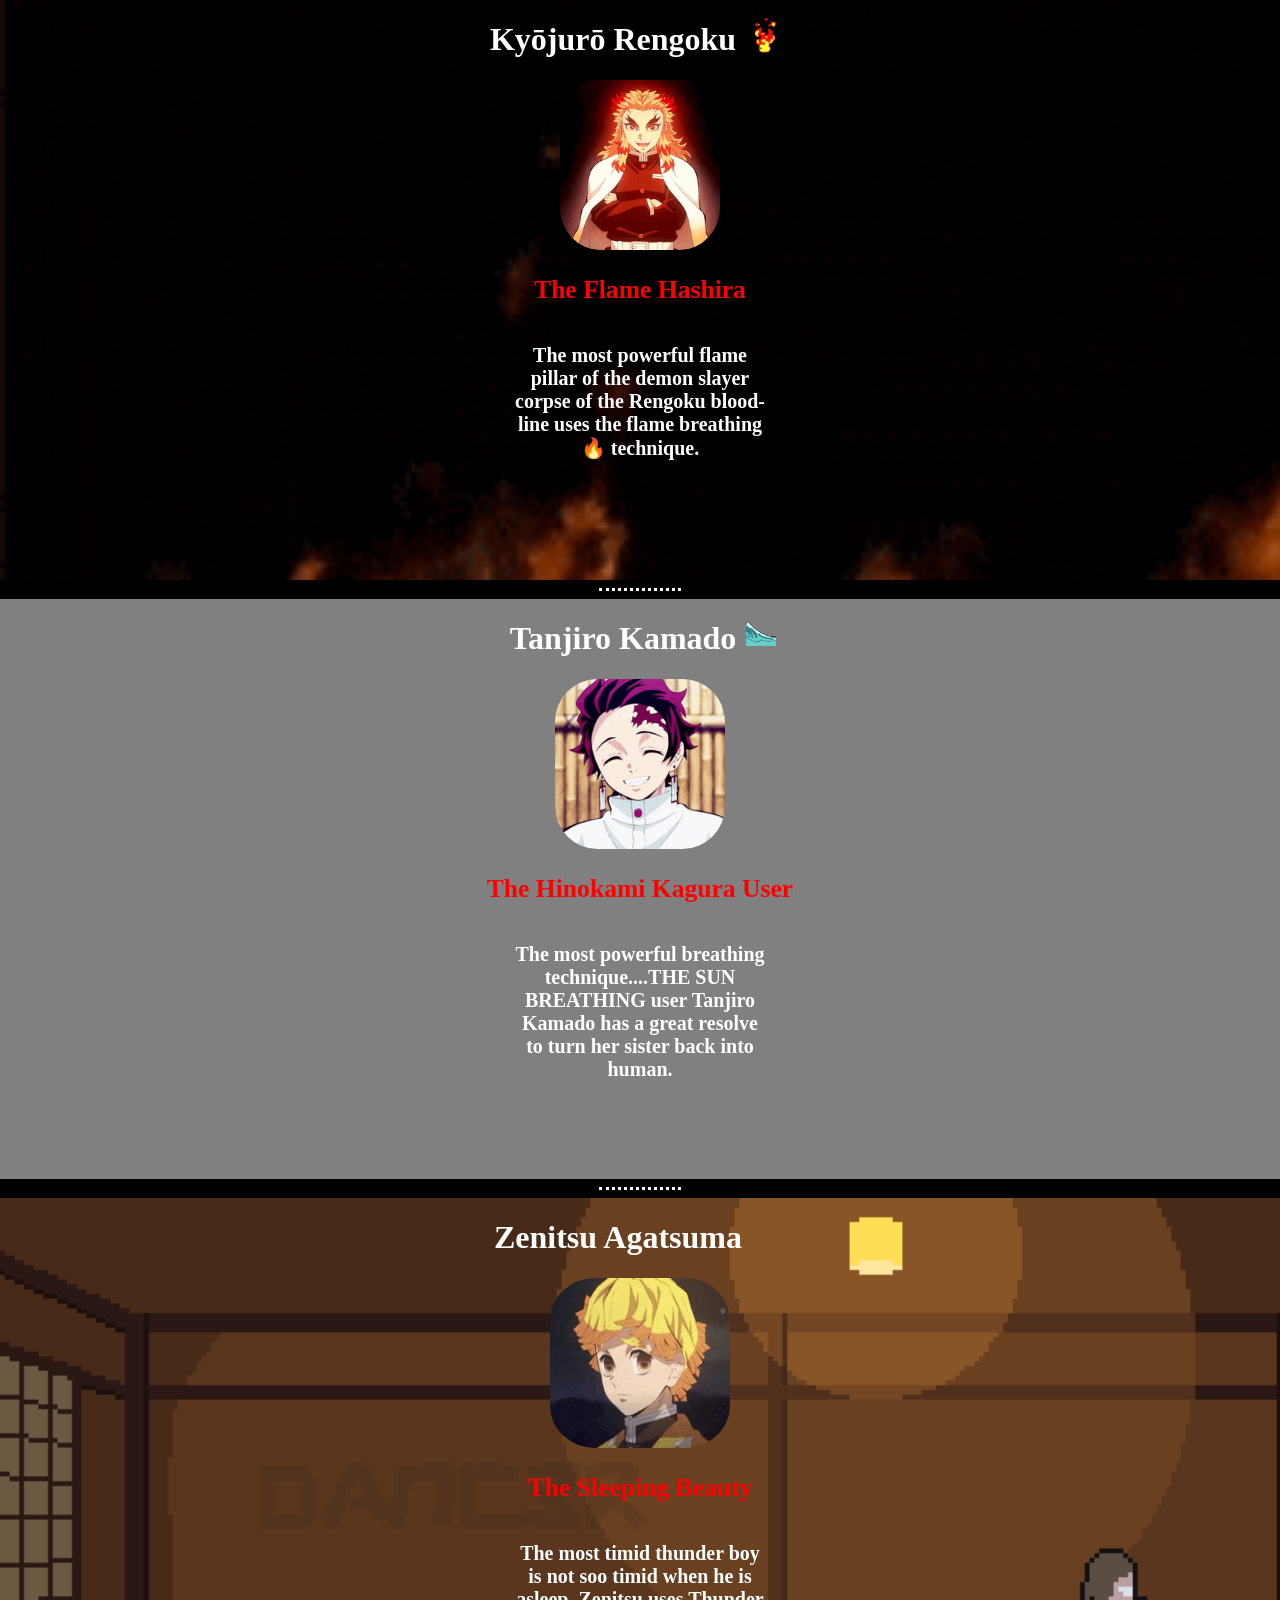
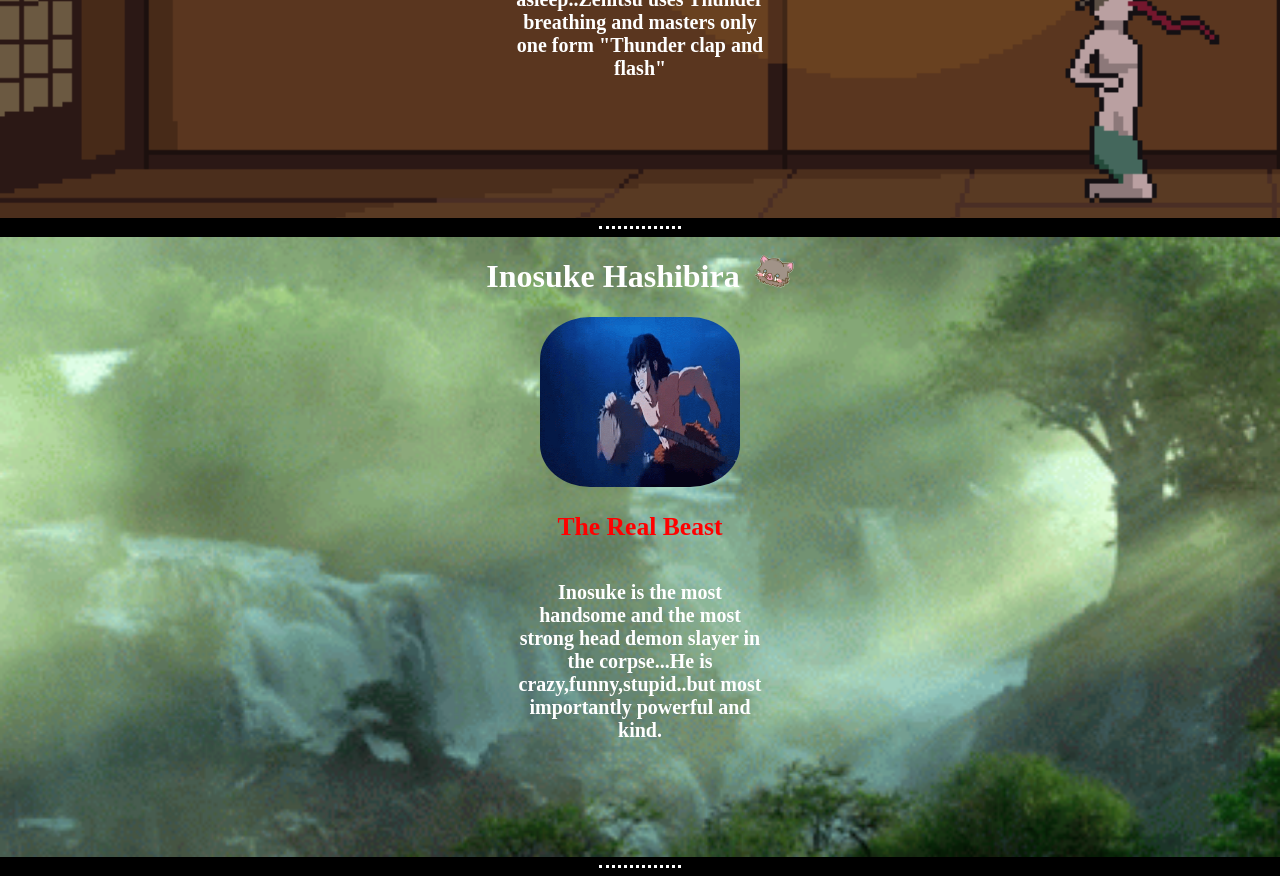
==== index.html @ d02bdd6b "Update to index.html" ====
<!DOCTYPE html>
<html lang="en" dir="ltr">

<head>
  <meta charset="utf-8">
  <title>Demon slayer fanpage</title>
  <link rel="stylesheet" href="styles.css">
   <link rel="icon" href="facivon.ico">
</head>

<body>

  <div class="Rengoku">
    <h1>Kyōjurō Rengoku</h1>
    <img class="fire" src="fire.gif" alt="">
    <br>
    <img class="rengokudp" src="rengoku.gif" alt="">
    <br>

    <h2>The Flame Hashira</h2>
    <br>
    <p><b>The most powerful flame pillar of the demon slayer corpse of the Rengoku blood-line uses the flame breathing🔥 technique.</b></p>

  </div>
  <hr>

  <div class="Tanjiro">
    <h1>Tanjiro Kamado</h1>
    <img class="water" src="water.gif" alt="">
    <br>
    <img class="tanjirodp" src="tanjirodp.gif" alt="">
    <br>
    <h2>The Hinokami Kagura User</h2>
    <br>
    <p><b>The most powerful breathing technique....THE SUN BREATHING user Tanjiro Kamado has a great resolve to turn her sister back into human.</b></p>
  </div>
  <hr>
  <div class="Zenitsu">
<h1>Zenitsu Agatsuma</h1>

<img class="thunder" src="thunder.gif" alt="">
<br>
<img class="zendp" src="zenitsudp.gif" alt="">
<br>
<h2>The Sleeping Beauty</h2>
<br>
<p><b>The most timid thunder boy is not soo timid when he is asleep..Zenitsu uses Thunder breathing and masters only one form  "Thunder clap and flash"</b></p>
  </div>
  <hr>
  <div class="Inosuke">
<h1>Inosuke Hashibira</h1>
<img class="boar" src="boar.gif" alt="">
<br>
<img class="inodp" src="inosukedp.gif" alt="">
<br>
<h2>The Real Beast</h2>
<br>
<p><b>Inosuke is the most handsome and the most strong head demon slayer in the corpse...He is crazy,funny,stupid..but most importantly powerful and kind.</b></p>
  </div>
  <hr>
  <div class="Uzui Tengen">

  </div>
</body>

</html>
---- styles.css ----
/*ALL THE OTHER CHANGES*/
body {
  background-color: black;
  margin: 0;
  text-align:center;

}
hr{
  border: dotted;
  color: white;
  border-bottom: none;
  width: 6%
}
p{
  color: white;
  width: 250px;
  margin: auto;
  font-family: 'Caveat', cursive;
  font-size: 20px;
  font-weight: bolder;
}
h1 {
  color: white;
  font-family: 'Pacifico', cursive;
  display: inline-block;
  font-size: 200%;

}
h2{
  font-family: 'Dancing Script', cursive;
  color: red;
  font-size: 160%;


}

/*CLASSES ONLY*/
.Rengoku {
  height: 500px;
  align-items:center;
  background-color: black;
  background-image:url('background.gif'); background-repeat:no-repeat;
  background-size: 1800px;
  margin: 0;
  border: 100px;
  padding-bottom: 80px;
}


.fire {
  height: 50px;
  position: relative;
  top: 7px;

}
.rengokudp{
  border-radius: 25%;
  width: 160px;
  height:170px;

}
.Tanjiro{
  height: 500px;
  align-items:center;
  background-color: grey;
  background-image:url('tanjiroBG.gif'); background-repeat:no-repeat;
  background-size: 1500px;
  padding-bottom: 80px;

}
.water{
  height: 30px;
  position: relative;
  bottom: 3.75px;
  left: 5.75px;


}
.tanjirodp{
  border-radius: 25%;
  width: 170px;
  height:170px;
}
.thunder{
  height: 40px;
  position: relative;
  top: 4.5px;

}
.zendp{
  border-radius: 25%;
  width: 180px;
  height:170px;
}
.Zenitsu{
  height: 500px;
  align-items:center;
  background-color: black;
  background-image:url('bg.gif'); background-repeat:no-repeat;
  background-size: 2400px;
  padding-bottom: 120px;
}
.boar{
  height: 50px;
  position: relative;
  top: 10px;
  left: 5.75px;
}
.inodp{
  border-radius: 25%;
  width: 200px;
  height:170px;

}
.Inosuke{
  height: 500px;
  align-items:center;
  background-color: black;
  background-image:url('forest.gif'); background-repeat:no-repeat;
  background-size: 1500px;
  padding-bottom: 120px;
}
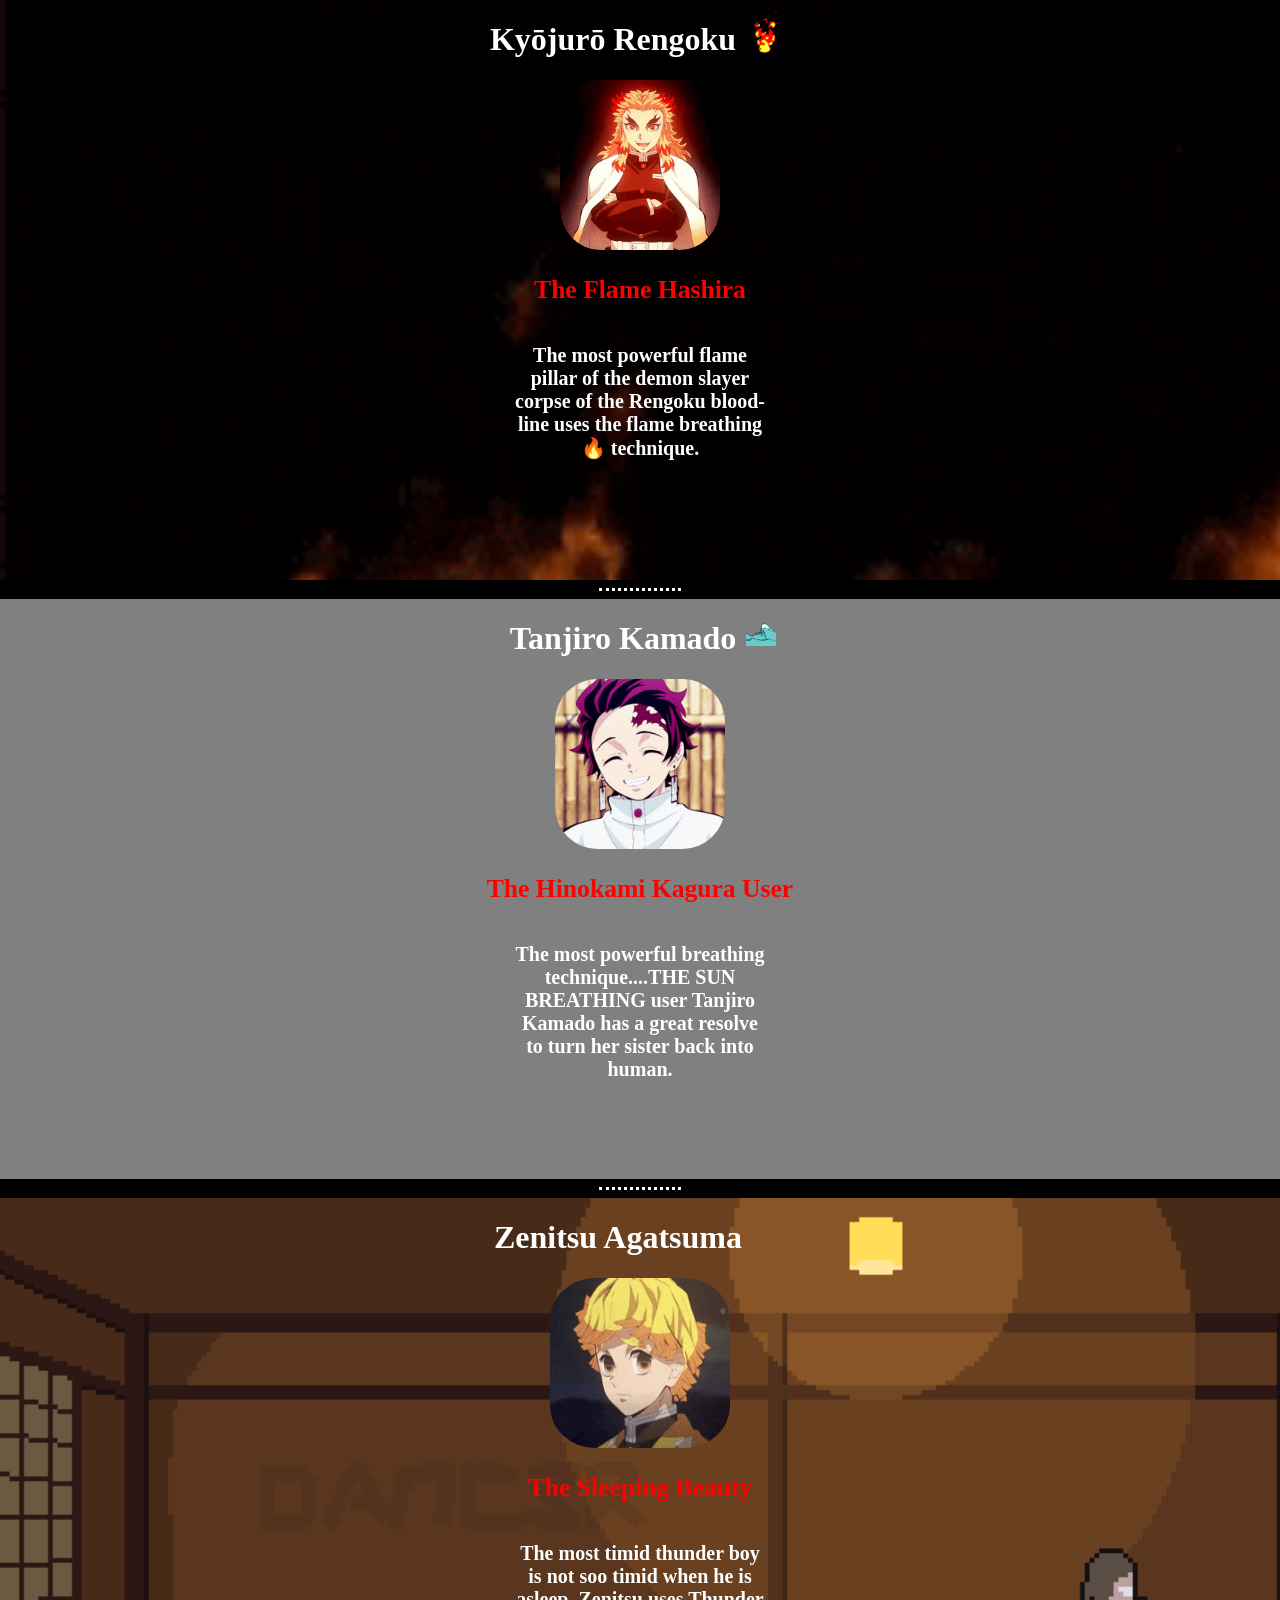
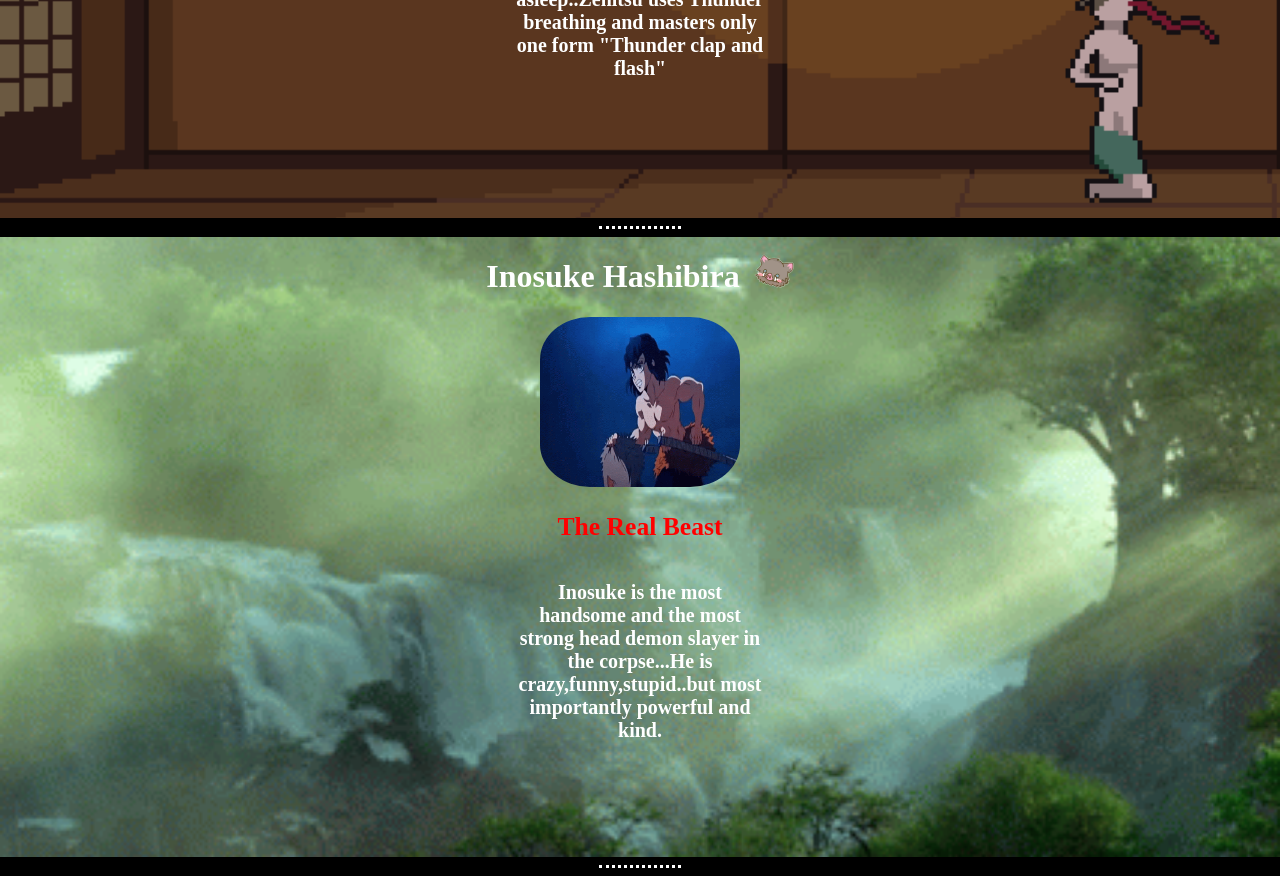
==== commit 67ccec64: "Update index.html" ====
--- a/index.html
+++ b/index.html
@@ -5,7 +5,7 @@
   <meta charset="utf-8">
   <title>Demon slayer fanpage</title>
   <link rel="stylesheet" href="styles.css">
-   <link rel="icon" href="facivon.ico">
+   <link rel="icon" type="image/ico" href="favicon.ico">
 </head>
 
 <body>
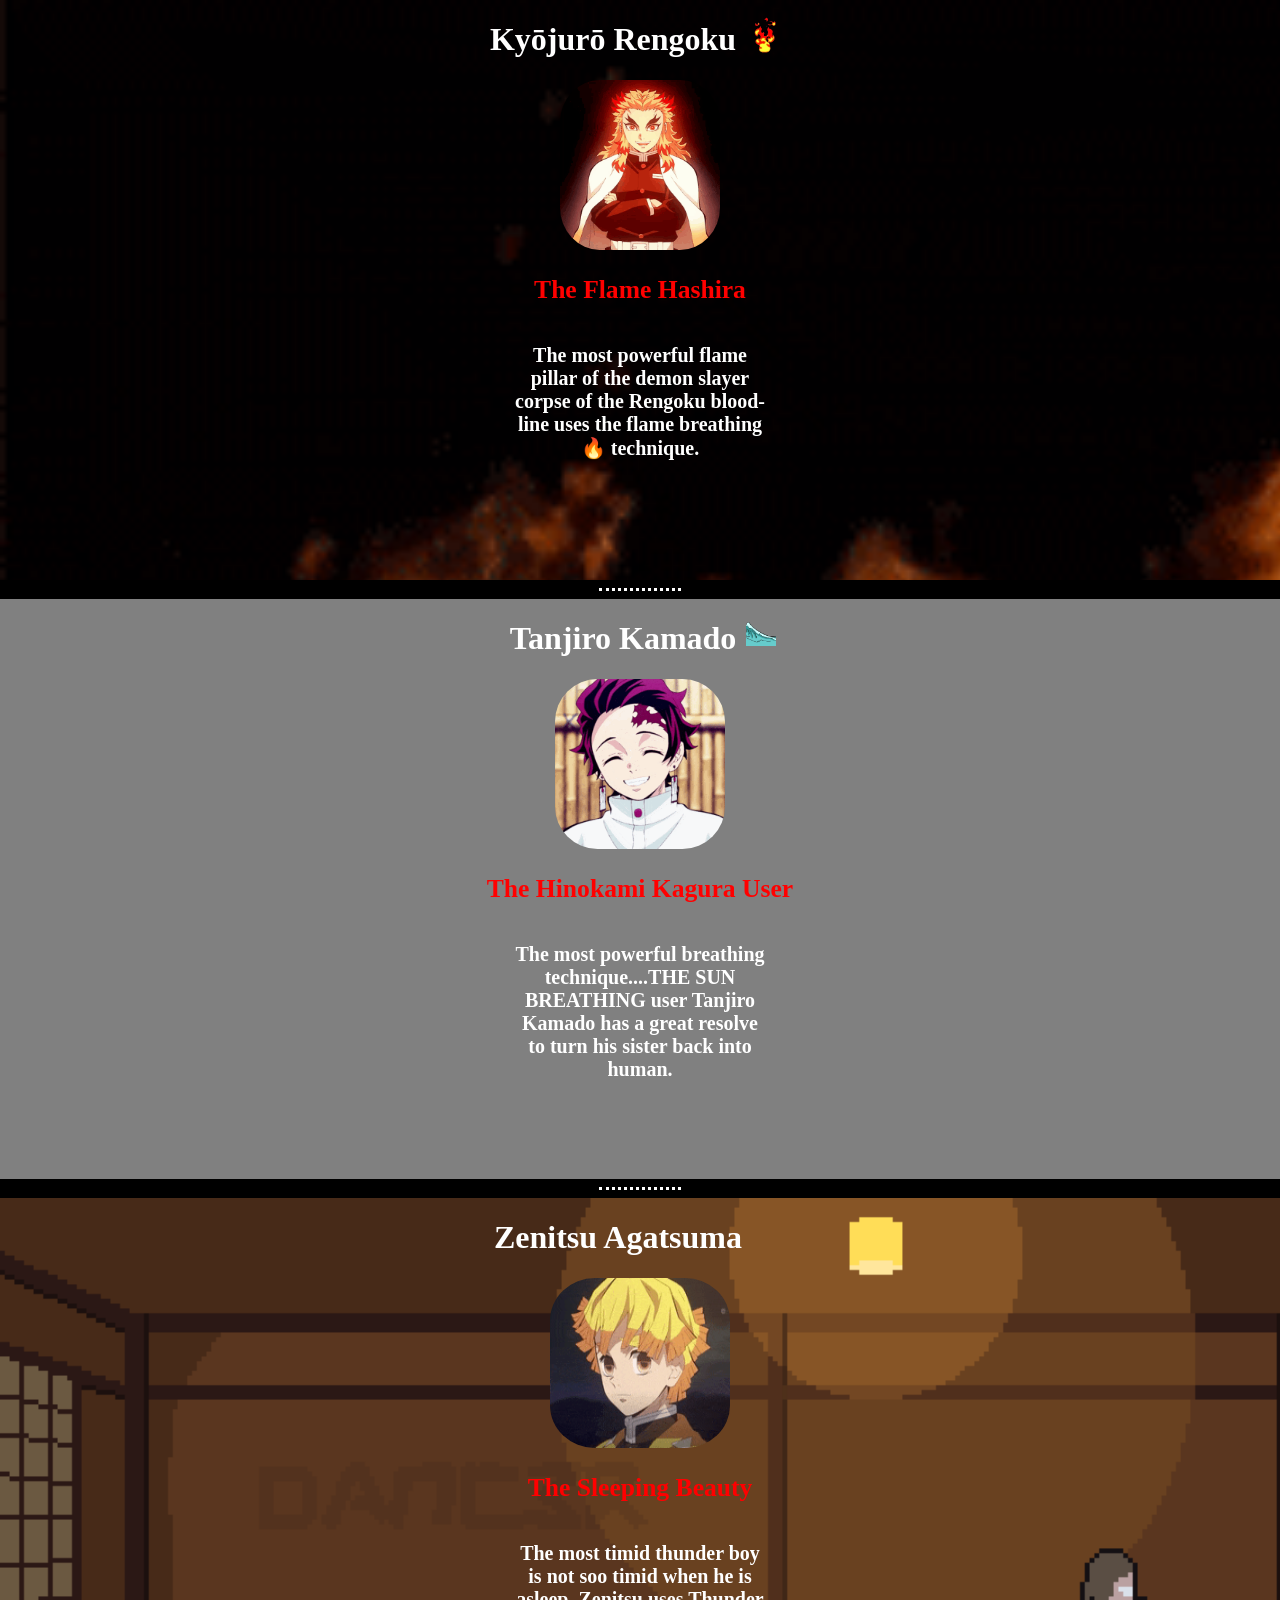
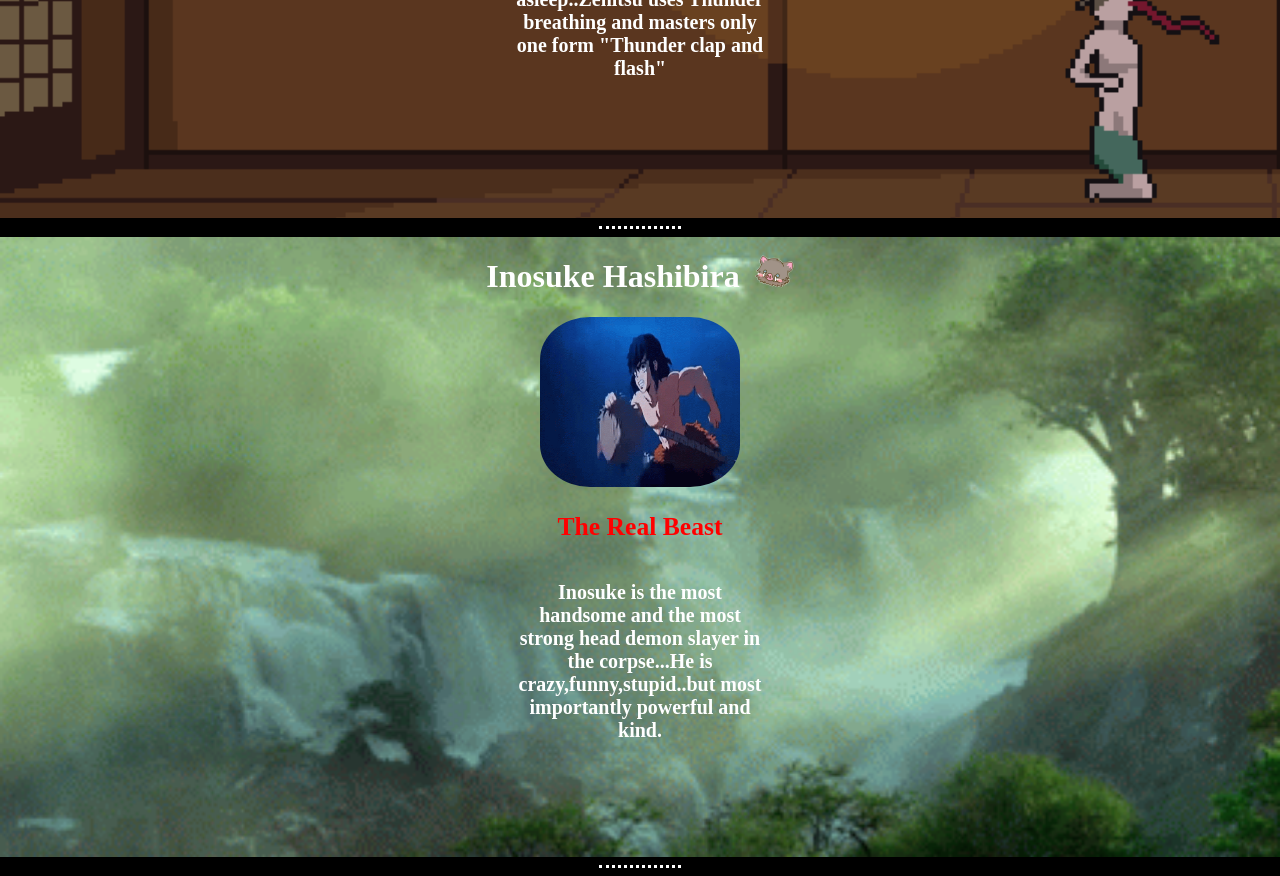
==== commit 640eeebf: "Update index.html" ====
--- a/index.html
+++ b/index.html
@@ -32,7 +32,7 @@
     <br>
     <h2>The Hinokami Kagura User</h2>
     <br>
-    <p><b>The most powerful breathing technique....THE SUN BREATHING user Tanjiro Kamado has a great resolve to turn her sister back into human.</b></p>
+    <p><b>The most powerful breathing technique....THE SUN BREATHING user Tanjiro Kamado has a great resolve to turn his sister back into human.</b></p>
   </div>
   <hr>
   <div class="Zenitsu">
